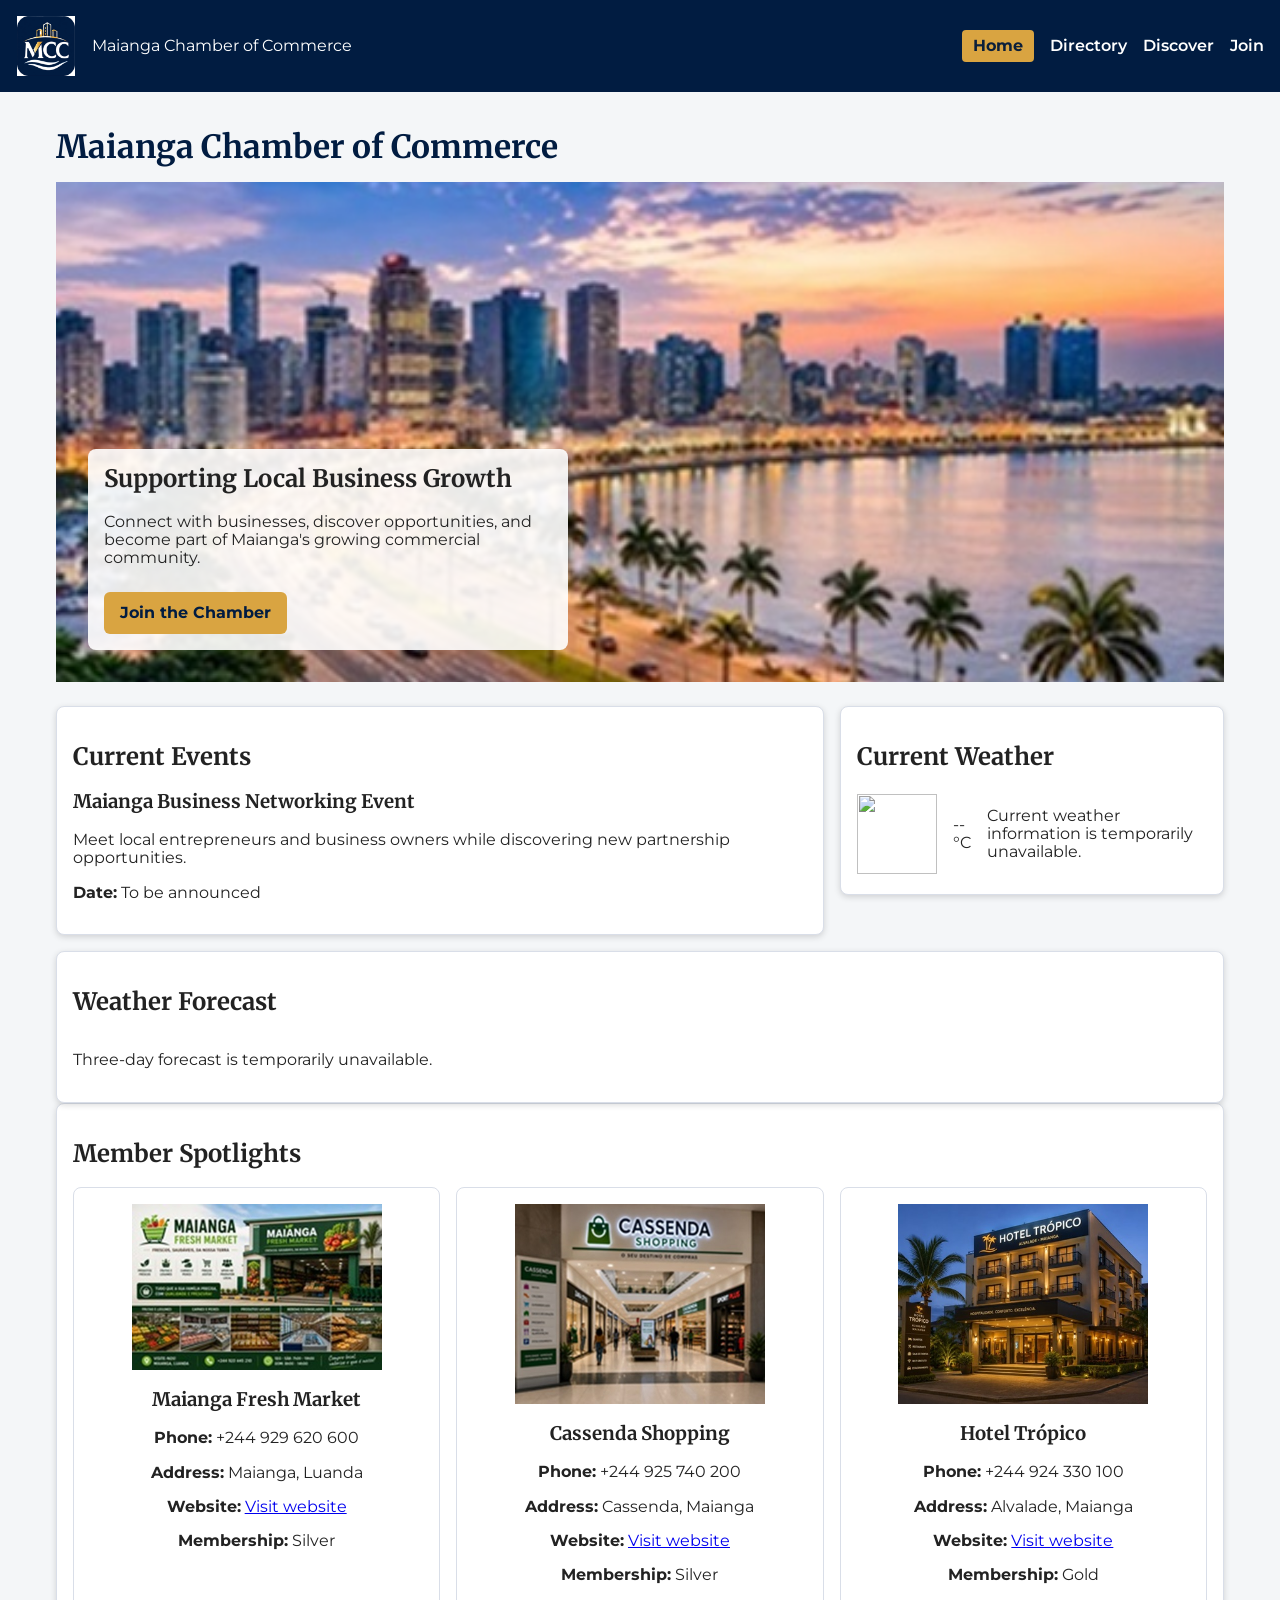
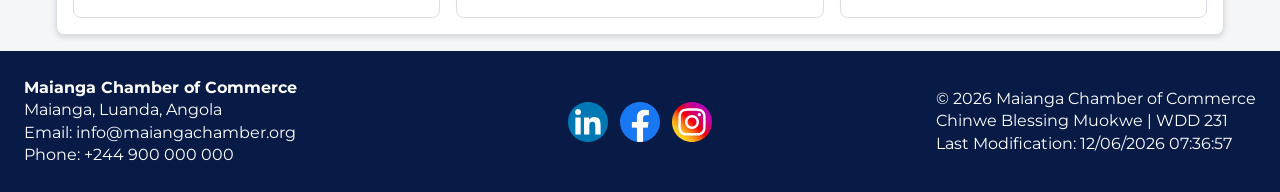
==== chamber/index.html @ e99cd1a5 "index chamber" ====
<!DOCTYPE html>
<html lang="en">
<head>
  <meta charset="UTF-8">
  <meta
    name="viewport"
    content="width=device-width, initial-scale=1.0"
  >

  <meta
    name="description"
    content="Discover Maianga businesses, local events, weather updates, and opportunities through the Maianga Chamber of Commerce."
  >

  <meta name="author" content="Blessing Muokwe">

  <title>Maianga Chamber of Commerce | Home</title>

  <link
    rel="icon"
    href="images/favicon.png"
    type="image/png"
  >

  <!-- Social media information -->
  <meta
    property="og:title"
    content="Maianga Chamber of Commerce | Home"
  >

  <meta
    property="og:description"
    content="Connect with local businesses, explore events, and discover opportunities through the Maianga Chamber of Commerce."
  >

  <meta
    property="og:image"
    content="https://chybless1.github.io/wdd231/chamber/images/hero.jpg"
  >

  <meta
    property="og:url"
    content="https://chybless1.github.io/wdd231/chamber/index.html"
  >

  <!-- Google Fonts -->
  <link rel="preconnect" href="https://fonts.googleapis.com">
  <link
    rel="preconnect"
    href="https://fonts.gstatic.com"
    crossorigin
  >

  <!-- Keep your existing Google Fonts link here -->
  <link
    href="https://fonts.googleapis.com/css2?family=Merriweather:wght@400;700&family=Montserrat:wght@400;500;700&display=swap"
    rel="stylesheet"
  >

  <!-- CSS files -->
  <link rel="stylesheet" href="styles/normalize.css">
  <link rel="stylesheet" href="styles/small.css">
  <link rel="stylesheet" href="styles/larger.css">

  <!-- JavaScript files -->
  <script src="scripts/navigation.js" defer></script>
  <script src="scripts/dates.js" defer></script>
  <script src="scripts/home.js" defer></script>
</head>

<body>
  <header>
    <div class="site-branding">
      <img
        src="images/favicon.png"
        alt="Maianga Chamber of Commerce logo"
        class="logo"
        width="80"
        height="80"
      >

      <span>Maianga Chamber of Commerce</span>
    </div>

    <button
  id="menu"
  aria-label="Open navigation menu"
  aria-expanded="false"
>
  ☰
</button>

    <nav id="navigation">
      <a
        href="index.html"
        class="active"
        aria-current="page"
      >
        Home
      </a>

      <a href="directory.html">Directory</a>
      <a href="#">Discover</a>
      <a href="join.html">Join</a>
    </nav>
  </header>

  <main>
    <h1>Maianga Chamber of Commerce</h1>

    <!-- Hero section -->
    <section class="hero">
      <img
        src="images/hero.jpg"
        alt="Business community in Maianga, Luanda"
        width="1200"
        height="600"
      >

      <div class="hero-content">
        <h2>Supporting Local Business Growth</h2>

        <p>
          Connect with businesses, discover opportunities, and become part
          of Maianga's growing commercial community.
        </p>

        <a href="join.html" class="join-button">Join the Chamber</a>
      </div>
    </section>

    <!-- Home-page information -->
    <section class="home-information">
      <!-- Current events -->
      <section class="events">
        <h2>Current Events</h2>

        <article>
          <h3>Maianga Business Networking Event</h3>

          <p>
            Meet local entrepreneurs and business owners while discovering
            new partnership opportunities.
          </p>

          <p>
            <strong>Date:</strong> To be announced
          </p>
        </article>
      </section>

      <!-- Current weather -->
      <section class="weather">
        <h2>Current Weather</h2>

        <div class="current-weather">
          <img
            id="weather-icon"
            src="#"
            alt=""
            width="80"
            height="80"
          >

          <p>
            <span id="current-temperature">--</span>°C
          </p>

          <p id="weather-description">
            Weather information loading...
          </p>
        </div>
      </section>

      <!-- Weather forecast -->
      <section class="forecast">
        <h2>Weather Forecast</h2>

        <div id="forecast-container">
          <p>Three-day forecast loading...</p>
        </div>
      </section>
    </section>

    <!-- Member spotlight cards -->
    <section class="spotlights">
      <h2>Member Spotlights</h2>

      <div id="spotlight-container">
        <!-- Spotlight businesses will be added with JavaScript -->
      </div>
    </section>
  </main>

  <footer>
    <div class="footer-contact">
      <p><strong>Maianga Chamber of Commerce</strong></p>
      <p>Maianga, Luanda, Angola</p>
      <p>Email: info@maiangachamber.org</p>
      <p>Phone: +244 900 000 000</p>
    </div>

    <div class="footer-social">

    <a href="https://www.linkedin.com"
       target="_blank"
       rel="noopener"
       aria-label="Visit our LinkedIn page">
        <img src="images/linkedin.svg" alt="LinkedIn">
    </a>

    <a href="https://www.facebook.com"
       target="_blank"
       rel="noopener"
       aria-label="Visit our Facebook page">
        <img src="images/facebook.svg" alt="Facebook">
    </a>

    <a href="https://www.instagram.com"
       target="_blank"
       rel="noopener"
       aria-label="Visit our Instagram page">
        <img src="images/instagram.svg" alt="Instagram">
    </a>

</div>
    <div class="footer-information">
      <p>
        &copy;
        <span id="currentyear"></span>
        Maianga Chamber of Commerce
      </p>

      <p>Chinwe Blessing Muokwe | WDD 231</p>

      <p id="lastModified"></p>
    </div>
  </footer>
</body>
</html>
---- chamber/styles/small.css ----
:root {
  --primary-color: #011c41;
  --secondary-color: #d9a441;
  --accent-color: #1fa9e5;
  --background-color: #f4f6f8;
  --card-color: #ffffff;
  --text-color: #222222;
}

* {
  box-sizing: border-box;
}

body {
  margin: 0;
  font-family: "Montserrat", sans-serif;
  background-color: var(--background-color);
  color: var(--text-color);
}
h1,
h2,
h3 {
  font-family: "Merriweather", sans-serif;
  font-weight: 700;
}
header {
  background-color: var(--primary-color);
  color: white;
  padding: 1rem;
}

.site-branding {
  display: flex;
  align-items: center;
  gap: 1rem;
}

.logo {
  width: 60px;
  height: 60px;
  object-fit: contain;
}

nav {
  display: none;
  flex-direction: column;
  gap: 0.5rem;
  margin-top: 1rem;
}
nav.open {
  display: flex;
}

nav a {
  color: white;
  text-decoration: none;
  font-weight: 600;
}

nav a:hover {
  color: var(--secondary-color);
}
nav a.active,
nav a[aria-current="page"] {
  color: #0b1f3a;
  background-color: var(--secondary-color);
  padding: 0.4rem 0.7rem;
  border-radius: 4px;
  font-weight: 700;
}
#menu {
  display: block;
  margin-top: 1rem;
  padding: 0.4rem 0.7rem;
  font-size: 1.3rem;
}
main {
  padding: 1rem;
}

h1 {
  color: var(--primary-color);
  margin-bottom: 1rem;
}

.view-options {
  text-align: center;
  margin-bottom: 1rem;
}

.view-options button {
  padding: 0.5rem 1rem;
  margin: 0.25rem;
  border: 1px solid var(--primary-color);
  background-color: white;
  color: var(--primary-color);
  font-weight: 600;
  cursor: pointer;
}

.view-options button:hover {
  background-color: var(--secondary-color);
  color: var(--primary-color);
}
.view-options button.active-view {
  background-color: var(--secondary-color);
  color: var(--primary-color);
  border: 2px solid var(--primary-color);
  font-weight: 700;
}
#members {
  display: grid;
  grid-template-columns: 1fr;
  gap: 1rem;
}

.member-card {
  background-color: var(--card-color);
  border: 1px solid #d9dee8;
  border-radius: 8px;
  padding: 1rem;
  box-shadow: 0 2px 6px rgba(0, 0, 0, 0.15);
}

.member-card img {
  width: 100%;
  max-width: 250px;
  display: block;
  margin: 0 auto 1rem;
}

.member-card h2 {
  color: var(--primary-color);
  margin-bottom: 1rem;
}
.member-card p {
    font-weight: 450;
}
.member-card a {
  color: var(--primary-color);
  font-weight: 700;
}

#members.list {
  display: block;
}

#members.list .member-card {
  display: block;
  width: 100%;
  margin-bottom: 1rem;
}

#members.list .member-card img {
  display: none;
}
/* Chamber home page */

main {
  padding: 1rem;
}

.hero {
  position: relative;
  margin-bottom: 1.5rem;
}

.hero img {
  width: 100%;
  height: auto;
  display: block;
  object-fit: cover;
}

.hero-content {
  padding: 1rem;
  background-color: var(--card-color);
}

.hero-content h2 {
  margin-top: 0;
}

.join-button {
  display: inline-block;
  margin-top: 0.5rem;
  padding: 0.75rem 1rem;
  background-color: var(--secondary-color);
  color: var(--primary-color);
  font-weight: 700;
  text-decoration: none;
  border-radius: 6px;
}

.home-information {
  display: grid;
  grid-template-columns: 1fr;
  gap: 1rem;
}

.events,
.weather,
.forecast,
.spotlights {
  background-color: var(--card-color);
  border: 1px solid #d9dee8;
  border-radius: 8px;
  padding: 1rem;
  box-shadow: 0 2px 6px rgb(0 0 0 / 15%);
}

.current-weather {
  display: flex;
  align-items: center;
  gap: 1rem;
}

#forecast-container {
  display: grid;
  grid-template-columns: 1fr;
  gap: 0.75rem;
}

#spotlight-container {
  display: grid;
  grid-template-columns: 1fr;
  gap: 1rem;
}

.spotlight-card {
  background-color: var(--card-color);
  border: 1px solid #d9dee8;
  border-radius: 8px;
  padding: 1rem;
  text-align: center;
}

.spotlight-card img {
  width: 100%;
  max-width: 250px;
  height: auto;
  display: block;
  margin: 0 auto 1rem;
}

.forecast-card {
  padding: 1rem;
  text-align: center;
  background-color: var(--background-color);
  border: 1px solid #d9dee8;
  border-radius: 6px;
}
footer {
  background-color: #071b46;
  color: white;
  padding: 1.5rem;
  text-align: center;
}

.footer-contact,
.footer-social,
.footer-information {
  margin-bottom: 1rem;
}

.footer-contact p,
.footer-information p {
  margin: 0.25rem 0;
}

.footer-social {
  display: flex;
  justify-content: center;
  align-items: center;
  gap: 0.75rem;
}

.footer-social img {
  width: 40px;
  height: 40px;
  display: block;
}

.footer-social a {
  display: inline-block;
  line-height: 0;
}

.footer-social img:hover {
  opacity: 0.8;
}
---- chamber/styles/larger.css ----
@media screen and (min-width: 768px) {
  header {
    display: flex;
    justify-content: space-between;
    align-items: center;
    padding: 1rem;
  }

  #menu {
    display: none;
  }

 nav,
nav.open {
    display: flex;
    flex-direction: row;
    gap: 1rem;
    align-items: center;
    margin-top: 0;
}

  nav a {
    color: white;
    text-decoration: none;
    font-weight: 600;
  }

  #members {
    grid-template-columns: repeat(3, 1fr);
  }

  .member-card img {
    margin: 0 0 1rem 0;
  }

  /* Chamber home page larger view */

  main {
    max-width: 1200px;
    margin: 0 auto;
  }

  .hero {
    position: relative;
  }

  .hero img {
    width: 100%;
    max-height: 500px;
    object-fit: cover;
  }

  .hero-content {
    position: absolute;
    left: 2rem;
    bottom: 2rem;
    max-width: 480px;
    background-color: rgb(255 255 255 / 90%);
    border-radius: 8px;
  }

  .home-information {
    grid-template-columns: 2fr 1fr;
    align-items: start;
  }

  .events {
    grid-column: 1;
  }

  .weather {
    grid-column: 2;
  }

  .forecast {
    grid-column: 1 / 3;
  }

  .spotlights {
    grid-column: 1 / 3;
  }

  #forecast-container {
    grid-template-columns: repeat(3, 1fr);
  }

  #spotlight-container {
    grid-template-columns: repeat(3, 1fr);
  }
  footer {
  display: grid;
  grid-template-columns: 1fr auto 1fr;
  align-items: center;
  gap: 2rem;
  text-align: left;
}

.footer-contact,
.footer-social,
.footer-information {
  margin-bottom: 0;
}

.footer-contact {
  justify-self: start;
}

.footer-social {
  justify-self: center;
}

.footer-information {
  justify-self: end;
  text-align: left;
}
}
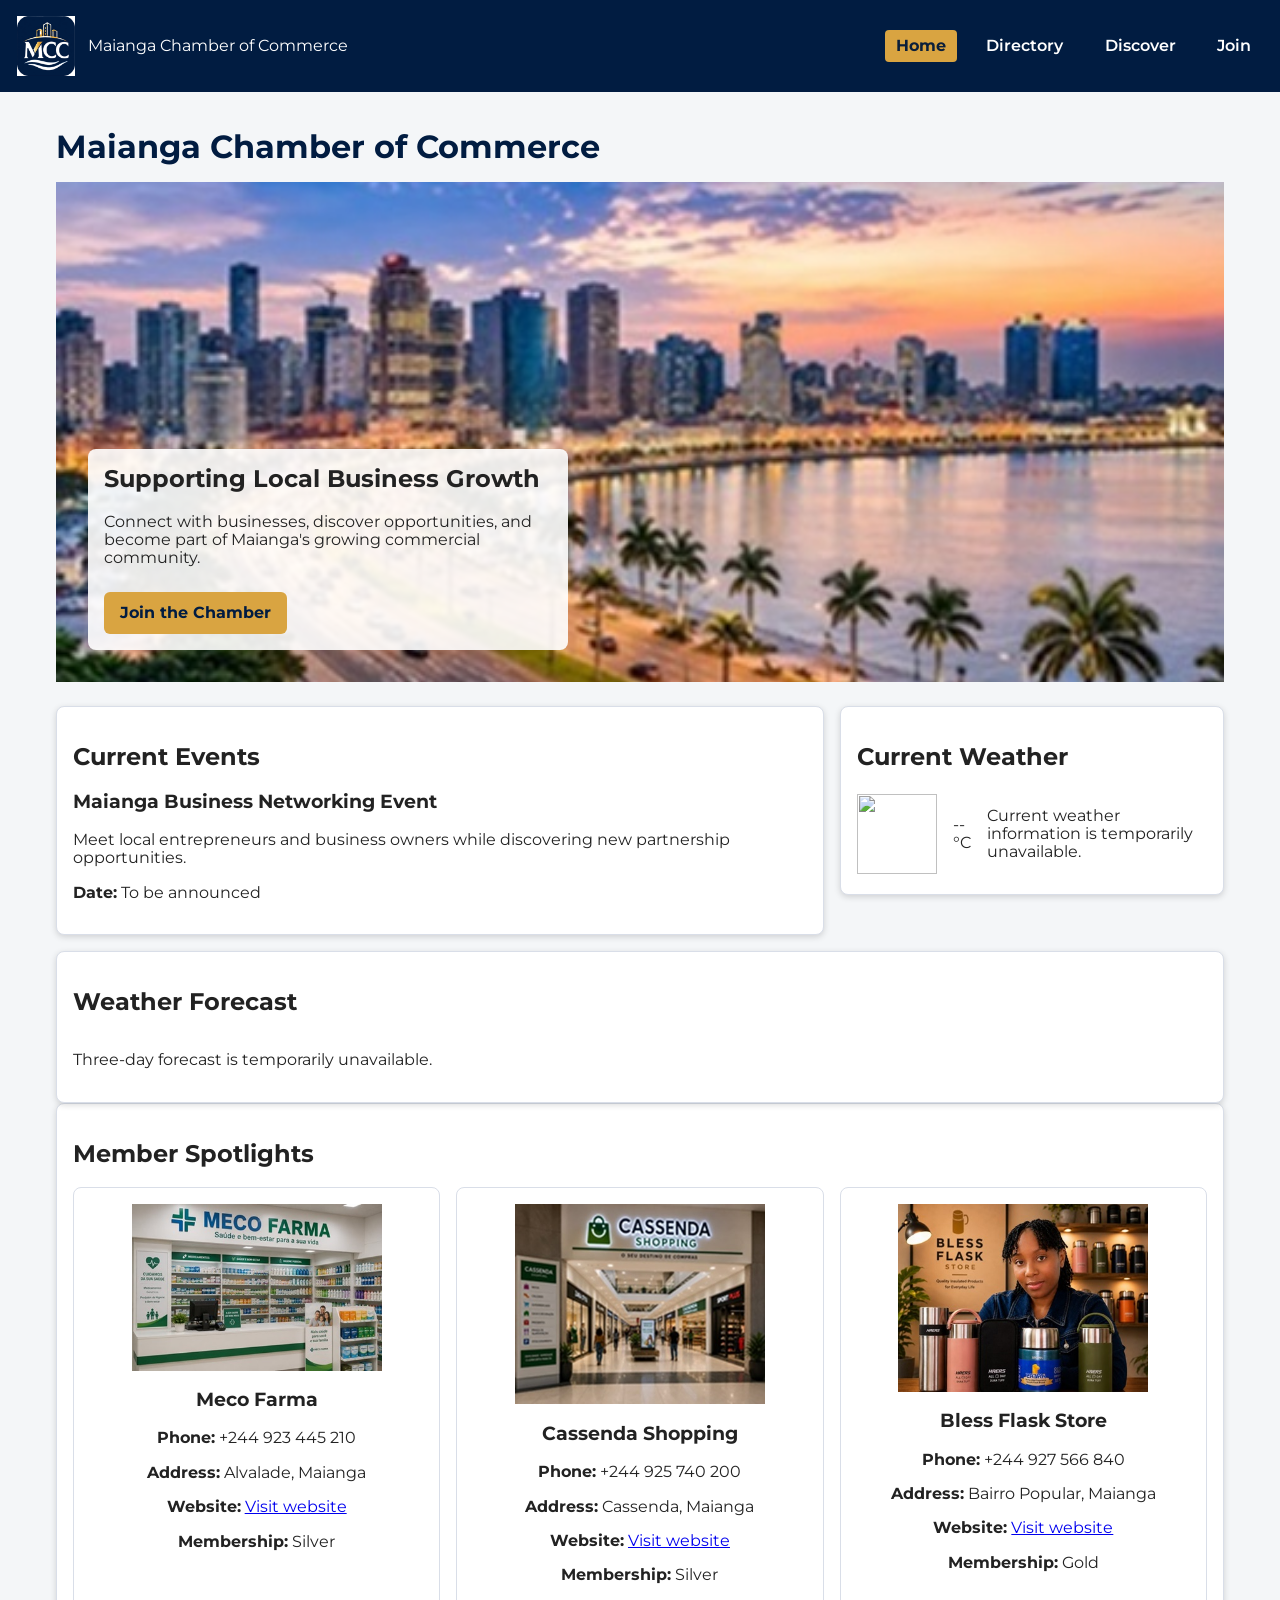
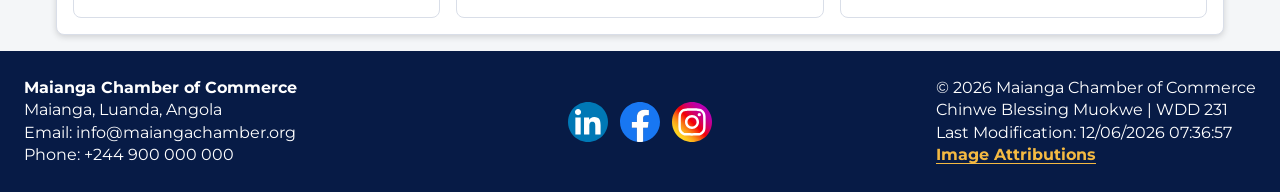
==== commit 5fcd247e: "discover page" ====
--- a/chamber/index.html
+++ b/chamber/index.html
@@ -100,7 +100,7 @@
       </a>
 
       <a href="directory.html">Directory</a>
-      <a href="#">Discover</a>
+      <a href="discover.html">Discover</a>
       <a href="join.html">Join</a>
     </nav>
   </header>
@@ -234,6 +234,10 @@
       <p>Chinwe Blessing Muokwe | WDD 231</p>
 
       <p id="lastModified"></p>
+
+      <p>
+                <a href="attributions.html">Image Attributions</a>
+            </p>
     </div>
   </footer>
 </body>
--- a/chamber/styles/small.css
+++ b/chamber/styles/small.css
@@ -16,11 +16,14 @@
   font-family: "Montserrat", sans-serif;
   background-color: var(--background-color);
   color: var(--text-color);
+  min-height: 100vh;
+  display: flex;
+  flex-direction: column;
 }
 h1,
 h2,
 h3 {
-  font-family: "Merriweather", sans-serif;
+  font-family: "Montserrat", sans-serif;
   font-weight: 700;
 }
 header {
@@ -29,55 +32,72 @@
   padding: 1rem;
 }
 
+.header-top {
+  display: flex;
+  align-items: center;
+  justify-content: space-between;
+  gap: 1rem;
+}
+
 .site-branding {
   display: flex;
   align-items: center;
-  gap: 1rem;
+  gap: 0.75rem;
+  min-width: 0;
+}
+
+.site-branding span {
+  font-size: 1rem;
+  line-height: 1.2;
 }
 
 .logo {
   width: 60px;
   height: 60px;
   object-fit: contain;
+  flex-shrink: 0;
+}
+
+.header-controls {
+  display: flex;
+  align-items: center;
+  gap: 0.5rem;
+  flex-shrink: 0;
+}
+
+#theme-toggle,
+#menu {
+  border: none;
+  background: transparent;
+  color: white;
+  cursor: pointer;
+}
+
+#theme-toggle {
+  font-size: 2rem;
+}
+
+#menu {
+  font-size: 2rem;
+  margin: 0;
 }
 
 nav {
   display: none;
   flex-direction: column;
-  gap: 0.5rem;
   margin-top: 1rem;
 }
+
 nav.open {
   display: flex;
 }
 
 nav a {
+  display: block;
+  padding: 0.8rem;
   color: white;
   text-decoration: none;
-  font-weight: 600;
-}
-
-nav a:hover {
-  color: var(--secondary-color);
-}
-nav a.active,
-nav a[aria-current="page"] {
-  color: #0b1f3a;
-  background-color: var(--secondary-color);
-  padding: 0.4rem 0.7rem;
-  border-radius: 4px;
-  font-weight: 700;
-}
-#menu {
-  display: block;
-  margin-top: 1rem;
-  padding: 0.4rem 0.7rem;
-  font-size: 1.3rem;
-}
-main {
-  padding: 1rem;
-}
-
+}
 h1 {
   color: var(--primary-color);
   margin-bottom: 1rem;
@@ -123,10 +143,12 @@
 }
 
 .member-card img {
-  width: 100%;
-  max-width: 250px;
-  display: block;
-  margin: 0 auto 1rem;
+    display: block;
+    width: 100%;
+    max-width: 240px;
+    height: 150px;
+    object-fit: cover;
+    margin: 0 auto 1rem;
 }
 
 .member-card h2 {
@@ -146,18 +168,23 @@
 }
 
 #members.list .member-card {
-  display: block;
-  width: 100%;
-  margin-bottom: 1rem;
+    display: block;
+    width: 100%;
+    min-height: 0;
+    padding: 0.75rem 1rem;
+    margin: 0;
+    border-radius: 0;
+    box-shadow: none;
 }
 
 #members.list .member-card img {
-  display: none;
+    display: none;
 }
 /* Chamber home page */
 
 main {
   padding: 1rem;
+  flex: 1;
 }
 
 .hero {
@@ -288,4 +315,423 @@
 
 .footer-social img:hover {
   opacity: 0.8;
+}
+
+/* Add this new section */
+.footer-information a,
+.footer-information a:visited {
+  color: #f4b942;
+  font-weight: 700;
+  text-decoration: underline;
+  text-underline-offset: 3px;
+}
+
+.footer-information a:hover,
+.footer-information a:focus-visible {
+  color: #ffffff;
+}
+.join-section {
+    background-color: #f7f8fb;
+    padding: 1.5rem;
+    border-radius: 12px;
+}
+.join-section form {
+    display: flex;
+    flex-direction: column;
+    gap: 1.25rem;
+}
+
+.join-section fieldset {
+    border: 1px solid #ccc;
+    border-radius: 8px;
+    padding: 1rem;
+}
+
+.join-section legend {
+    font-weight: 700;
+    padding: 0 0.4rem;
+}
+
+.join-section label {
+    display: flex;
+    flex-direction: column;
+    gap: 0.35rem;
+    margin-bottom: 1rem;
+}
+
+.join-section input,
+.join-section select,
+.join-section textarea {
+    width: 100%;
+    box-sizing: border-box;
+    padding: 0.7rem;
+    font: inherit;
+    border: 1px solid #b8b8b8;
+    border-radius: 6px;
+    background-color: #fff;
+}
+
+.join-section textarea {
+    min-height: 120px;
+    resize: vertical;
+}
+
+.join-section input[type="submit"] {
+    width: 100%;
+    padding: 0.85rem;
+    border: none;
+    border-radius: 6px;
+    background-color: var(--secondary-color);
+    color: #081f3d;
+    font-weight: 700;
+    cursor: pointer;
+    transition: transform 0.2s ease, box-shadow 0.2s ease;
+}
+
+.join-section input[type="submit"]:hover {
+    transform: translateY(-2px);
+    box-shadow: 0 4px 10px rgba(0, 0, 0, 0.18);
+}
+.join-section input:focus,
+.join-section select:focus,
+.join-section textarea:focus {
+    outline: 2px solid var(--secondary-color);
+    border-color: var(--secondary-color);
+}
+.membership-levels {
+    margin-top: 2rem;
+}
+
+.membership-levels h2 {
+    text-align: center;
+    margin-bottom: 1.25rem;
+    position: relative;
+}
+
+.membership-levels h2::after {
+    content: "";
+    display: block;
+    width: 55px;
+    height: 3px;
+    margin: 0.5rem auto 0;
+    background-color: var(--secondary-color);
+}
+
+.membership-card {
+    padding: 1.2rem 1rem;
+    margin-bottom: 1rem;
+    text-align: center;
+    border: 1px solid #d6d6d6;
+    border-left: 5px solid
+    var(--secondary-color);
+    border-radius: 12px;
+    background-color: #ffffff;
+    box-shadow: 0 3px 10px rgba(0,0,0,0.07);
+    animation: fadeUp 0.7s ease-out both;
+}
+
+.membership-card h3 {
+    margin-top: 0;
+    margin-bottom: 0.75rem;
+}
+.membership-card:nth-of-type(2) {
+    animation-delay: 0.15s;
+}
+
+.membership-card:nth-of-type(3) {
+    animation-delay: 0.3s;
+}
+
+.membership-card:nth-of-type(4) {
+    animation-delay: 0.45s;
+}
+
+
+@keyframes fadeUp {
+    from {
+        opacity: 0;
+        transform: translateY(20px);
+    }
+
+    to {
+        opacity: 1;
+        transform: translateY(0);
+    }
+}
+.learn-more {
+    display: inline-block;
+    padding: 0.55rem 1rem;
+    border-radius: 6px;
+    background-color: var(--secondary-color);
+    color: #001437;
+    text-decoration: none;
+    font-weight: 700;
+    transition: transform 0.2s ease, box-shadow 0.2s ease;
+}
+
+.learn-more:hover {
+    transform: translateY(-2px);
+    box-shadow: 0 3px 8px rgba(0, 0, 0, 0.18);
+}
+dialog {
+    width: min(90%, 500px);
+    border: none;
+    border-radius: 10px;
+    padding: 1.5rem;
+}
+
+dialog::backdrop {
+    background-color: rgb(0 0 0 / 60%);
+}
+
+.close-modal {
+    padding: 0.6rem 1rem;
+    cursor: pointer;
+}
+.application-form {
+    background: #ffffff;
+    padding: 1.5rem;
+    border-radius: 14px;
+    box-shadow: 0 4px 14px rgba(0, 0, 0, 0.08);
+}
+.places-section {
+  padding: 1rem;
+}
+
+.places-section > h2 {
+  text-align: center;
+  margin-bottom: 1.5rem;
+}
+
+.places-grid {
+  display: grid;
+  gap: 1.5rem;
+}
+
+.place-card {
+  background-color: #ffffff;
+  border: 1px solid #d9dee8;
+  border-radius: 10px;
+  padding: 1rem;
+  box-shadow: 0 3px 10px rgb(0 0 0 / 10%);
+  overflow: hidden;
+}
+
+.place-card h2 {
+  margin-top: 0;
+  color: #071b46;
+}
+
+.place-card figure {
+  margin: 0 0 1rem;
+}
+
+.place-card img {
+  display: block;
+  width: 300px;
+  max-width: 100%;
+  height: 200px;
+  object-fit: cover;
+  border-radius: 6px;
+  margin-inline: auto;
+}
+
+.place-card address {
+  margin-bottom: 0.75rem;
+  font-style: normal;
+  font-weight: 700;
+}
+
+.place-card p {
+  line-height: 1.5;
+}
+
+.learn-more {
+  width: 100%;
+  border: none;
+  border-radius: 999px;
+  padding: 0.75rem 1.25rem;
+  background-color: #d99a18;
+  color: #071b46;
+  font: inherit;
+  font-weight: 700;
+  cursor: pointer;
+  box-shadow: 0 3px 8px rgb(0 0 0 / 18%);
+  transition:
+    transform 0.25s ease,
+    box-shadow 0.25s ease,
+    background-color 0.25s ease;
+}
+
+.learn-more:hover,
+.learn-more:focus-visible {
+  background-color: #071b46;
+  color: #ffffff;
+}
+
+/* ==================================
+   DISCOVER PAGE — SMALL SCREENS
+   320px to 640px
+================================== */
+
+.places-grid {
+  display: grid;
+  grid-template-columns: minmax(0, 1fr);
+  grid-template-areas:
+    "one"
+    "two"
+    "three"
+    "four"
+    "five"
+    "six"
+    "seven"
+    "eight";
+  gap: 1.5rem;
+}
+
+.place-1 {
+  grid-area: one;
+}
+
+.place-2 {
+  grid-area: two;
+}
+
+.place-3 {
+  grid-area: three;
+}
+
+.place-4 {
+  grid-area: four;
+}
+
+.place-5 {
+  grid-area: five;
+}
+
+.place-6 {
+  grid-area: six;
+}
+
+.place-7 {
+  grid-area: seven;
+}
+
+.place-8 {
+  grid-area: eight;
+}
+
+/* Named areas inside every card */
+
+.place-card {
+  display: grid;
+  grid-template-columns: minmax(0, 1fr);
+  grid-template-areas:
+    "card-title"
+    "card-image"
+    "card-address"
+    "card-description"
+    "card-button";
+  gap: 0.8rem;
+}
+
+.place-card h2 {
+  grid-area: card-title;
+  margin: 0;
+}
+
+.place-card figure {
+  grid-area: card-image;
+  margin: 0;
+}
+
+.place-card address {
+  grid-area: card-address;
+  margin: 0;
+}
+
+.place-card p {
+  grid-area: card-description;
+  margin: 0;
+}
+
+.place-card .learn-more {
+  grid-area: card-button;
+  justify-self: start;
+}
+
+.place-card img {
+  display: block;
+  width: 300px;
+  max-width: 100%;
+  height: 200px;
+  object-fit: cover;
+  border-radius: 6px;
+  margin-inline: auto;
+}
+/* Discover page visitor message */
+
+.visit-message {
+  max-width: 900px;
+  margin: 1rem auto 1.5rem;
+  padding: 1rem 1.25rem;
+  background-color: #fff5df;
+  color: #071b46;
+  border-left: 5px solid #c98200;
+  border-radius: 8px;
+  box-shadow: 0 2px 8px rgb(0 0 0 / 10%);
+  font-weight: 600;
+}
+.visit-message a {
+  color: #071b46;
+  font-weight: 700;
+  margin-left: 0.4rem;
+  text-decoration: underline;
+}
+
+.visit-message a:hover {
+  color: #9a6200;
+}
+
+#place-dialog {
+  width: min(90%, 550px);
+  border: none;
+  border-radius: 14px;
+  padding: 0;
+  box-shadow: 0 12px 35px rgb(0 0 0 / 35%);
+}
+
+#place-dialog::backdrop {
+  background-color: rgb(0 0 0 / 65%);
+}
+
+.dialog-content {
+  position: relative;
+  padding: 1.5rem;
+}
+
+.dialog-content img {
+  display: block;
+  width: 100%;
+  max-width: 300px;
+  height: 200px;
+  margin: 1rem auto;
+  object-fit: cover;
+  border-radius: 8px;
+}
+
+.dialog-content address {
+  margin: 0.75rem 0;
+  font-weight: 700;
+}
+
+.close-dialog {
+  position: absolute;
+  top: 0.6rem;
+  right: 0.75rem;
+  border: none;
+  background: transparent;
+  font-size: 2rem;
+  line-height: 1;
+  cursor: pointer;
 }
--- a/chamber/styles/larger.css
+++ b/chamber/styles/larger.css
@@ -12,22 +12,31 @@
 
  nav,
 nav.open {
-    display: flex;
-    flex-direction: row;
-    gap: 1rem;
-    align-items: center;
-    margin-top: 0;
+  display: flex;
+  flex-direction: row;
+  gap: 1rem;
+  align-items: center;
+  margin-top: 0;
 }
 
-  nav a {
-    color: white;
-    text-decoration: none;
-    font-weight: 600;
-  }
+nav a {
+  color: white;
+  text-decoration: none;
+  font-weight: 600;
+}
 
-  #members {
-    grid-template-columns: repeat(3, 1fr);
-  }
+nav a.active,
+nav a[aria-current="page"] {
+  color: #0b1f3a;
+  background-color: var(--secondary-color);
+  padding: 0.4rem 0.7rem;
+  border-radius: 4px;
+  font-weight: 700;
+}
+
+#members {
+  grid-template-columns: repeat(3, 1fr);
+}
 
   .member-card img {
     margin: 0 0 1rem 0;
@@ -113,4 +122,72 @@
   justify-self: end;
   text-align: left;
 }
+.join-section {
+        display: grid;
+        grid-template-columns: 1fr 1fr;
+        gap: 2rem;
+        align-items: start;
+    }
+    .membership-levels {
+    margin-top: 0;
+}
+}
+
+/* ==================================
+   DISCOVER PAGE — LARGE SCREENS
+   1025px and above
+================================== */
+
+@media screen and (min-width: 1025px) {
+  .places-grid {
+    display: grid;
+    grid-template-columns: repeat(2, minmax(0, 1fr));
+    grid-template-areas:
+      "one two"
+      "three four"
+      "five six"
+      "seven eight";
+    gap: 1.5rem;
+  }
+
+  .place-card {
+    grid-template-columns: minmax(180px, 42%) minmax(0, 1fr);
+    grid-template-areas:
+      "card-title card-title"
+      "card-image card-description"
+      "card-image card-address"
+      "card-button card-button";
+    column-gap: 1rem;
+    row-gap: 0.75rem;
+    align-items: start;
+  }
+
+  .place-card img {
+    width: 100%;
+    max-width: 300px;
+    height: 200px;
+    margin: 0;
+    display: block;
+    transition: transform 0.35s ease, filter 0.35s ease;
+  }
+.place-card figure {
+  overflow: hidden;
+  border-radius: 8px;
+}
+
+.place-card img:hover {
+  transform: scale(1.06);
+  filter: brightness(1.08);
+}
+
+.learn-more:hover,
+.learn-more:focus-visible {
+  transform: translateY(-2px);
+  box-shadow: 0 6px 12px rgb(0 0 0 / 25%);
+  background-color: #efad25;
+}
+  .place-card .learn-more {
+    width: 100%;
+    justify-self: stretch;
+  }
 }
